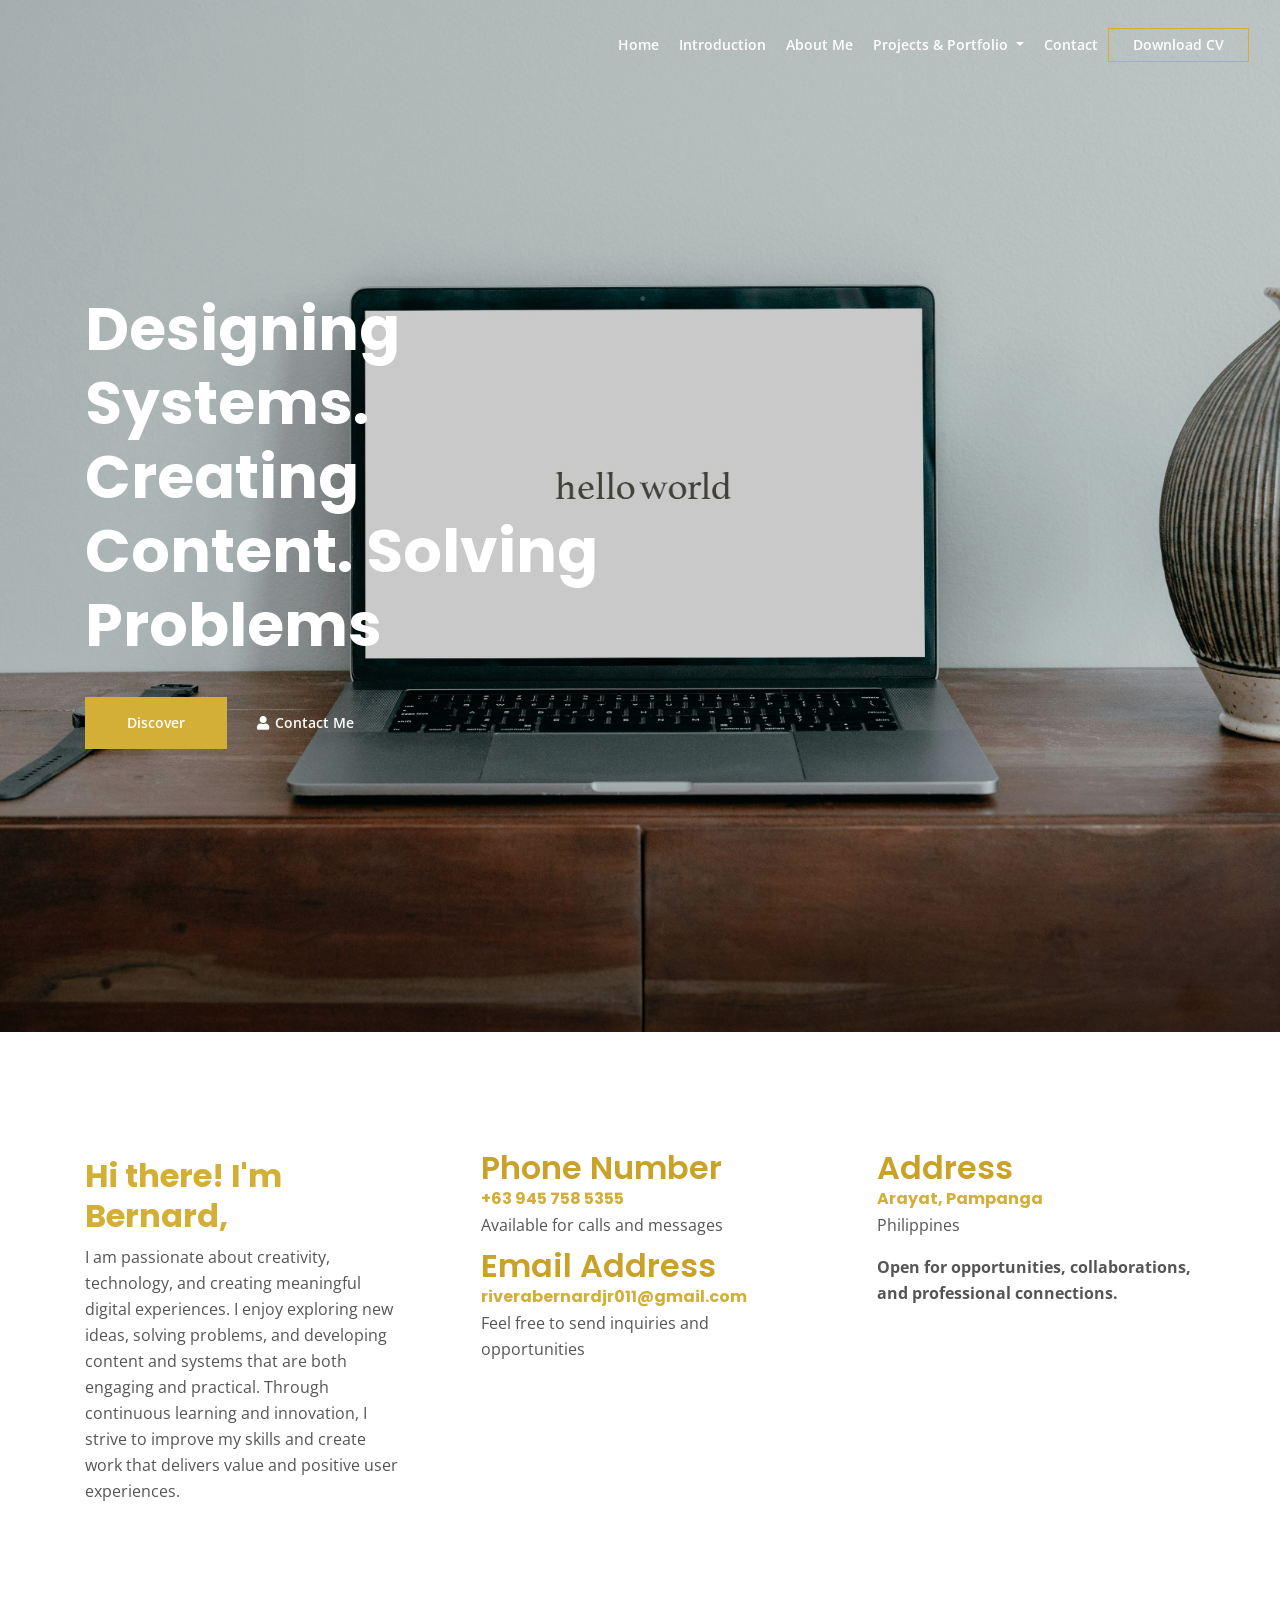
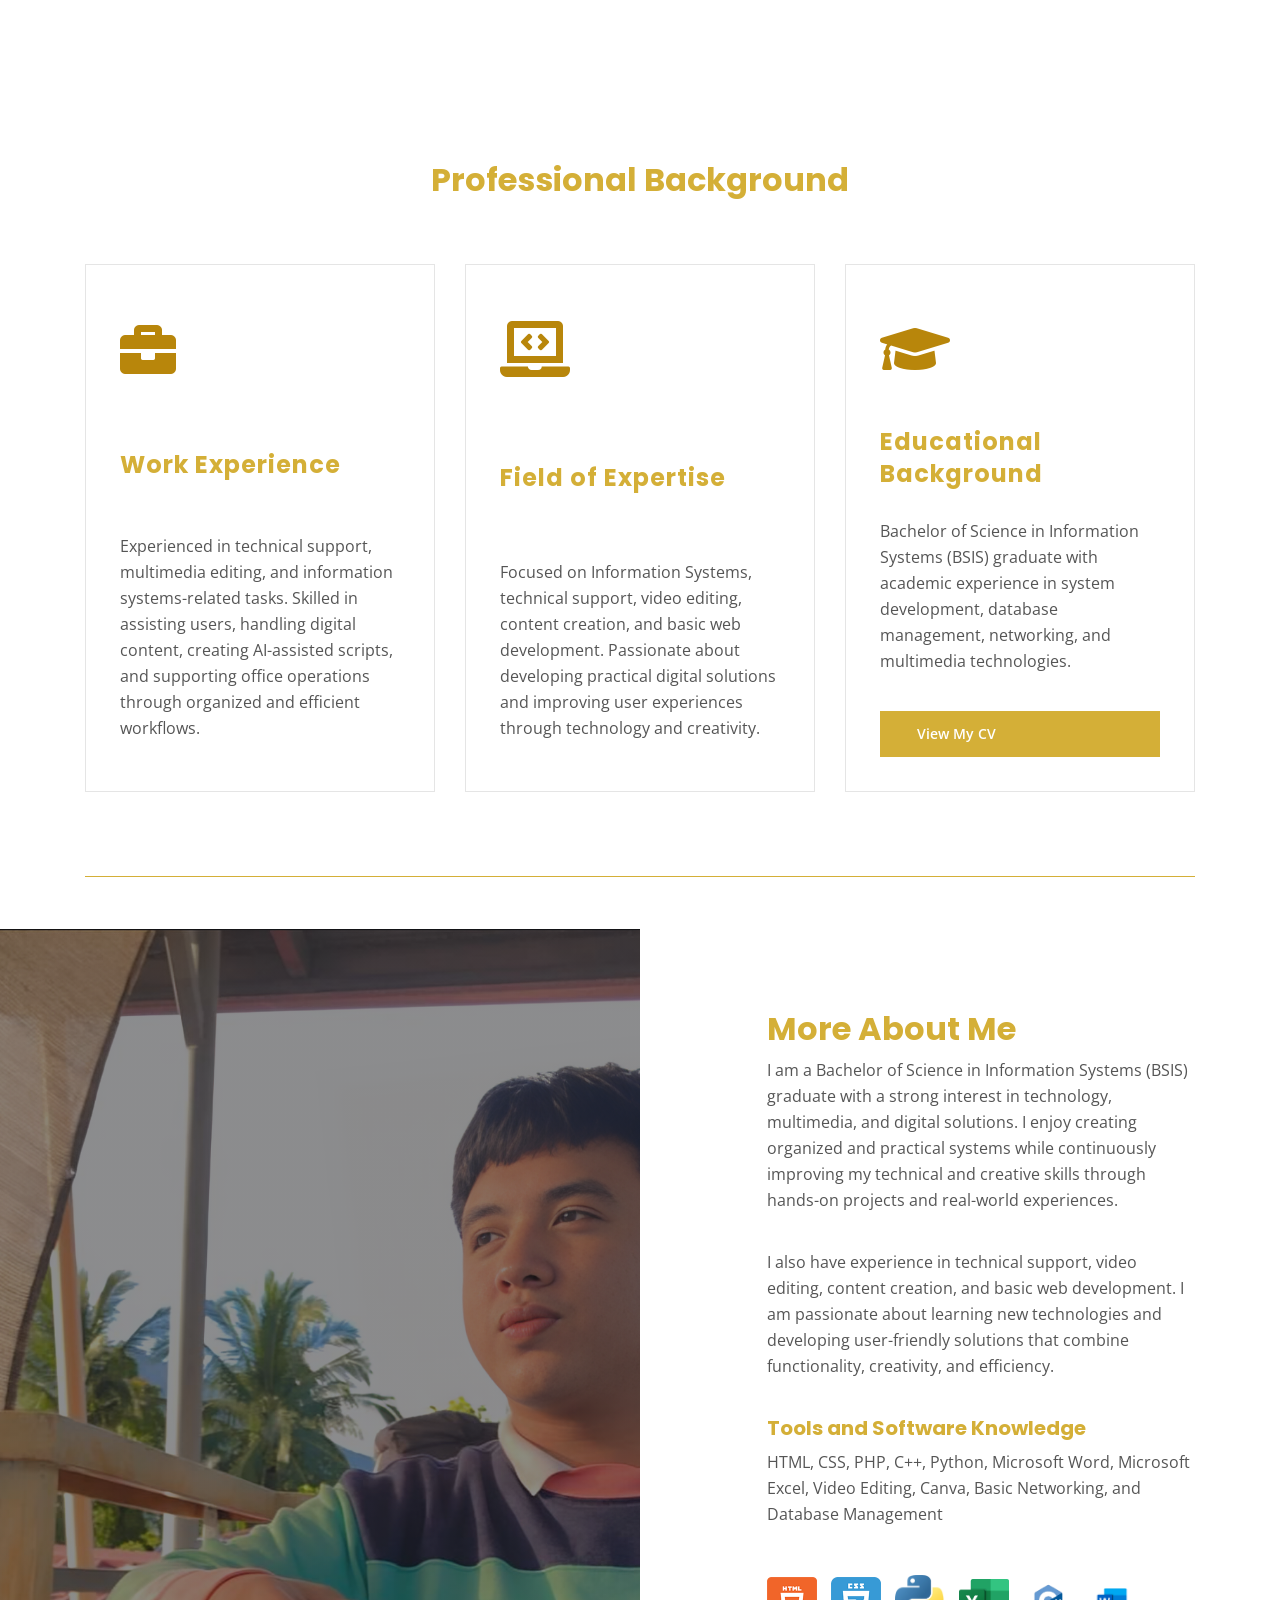
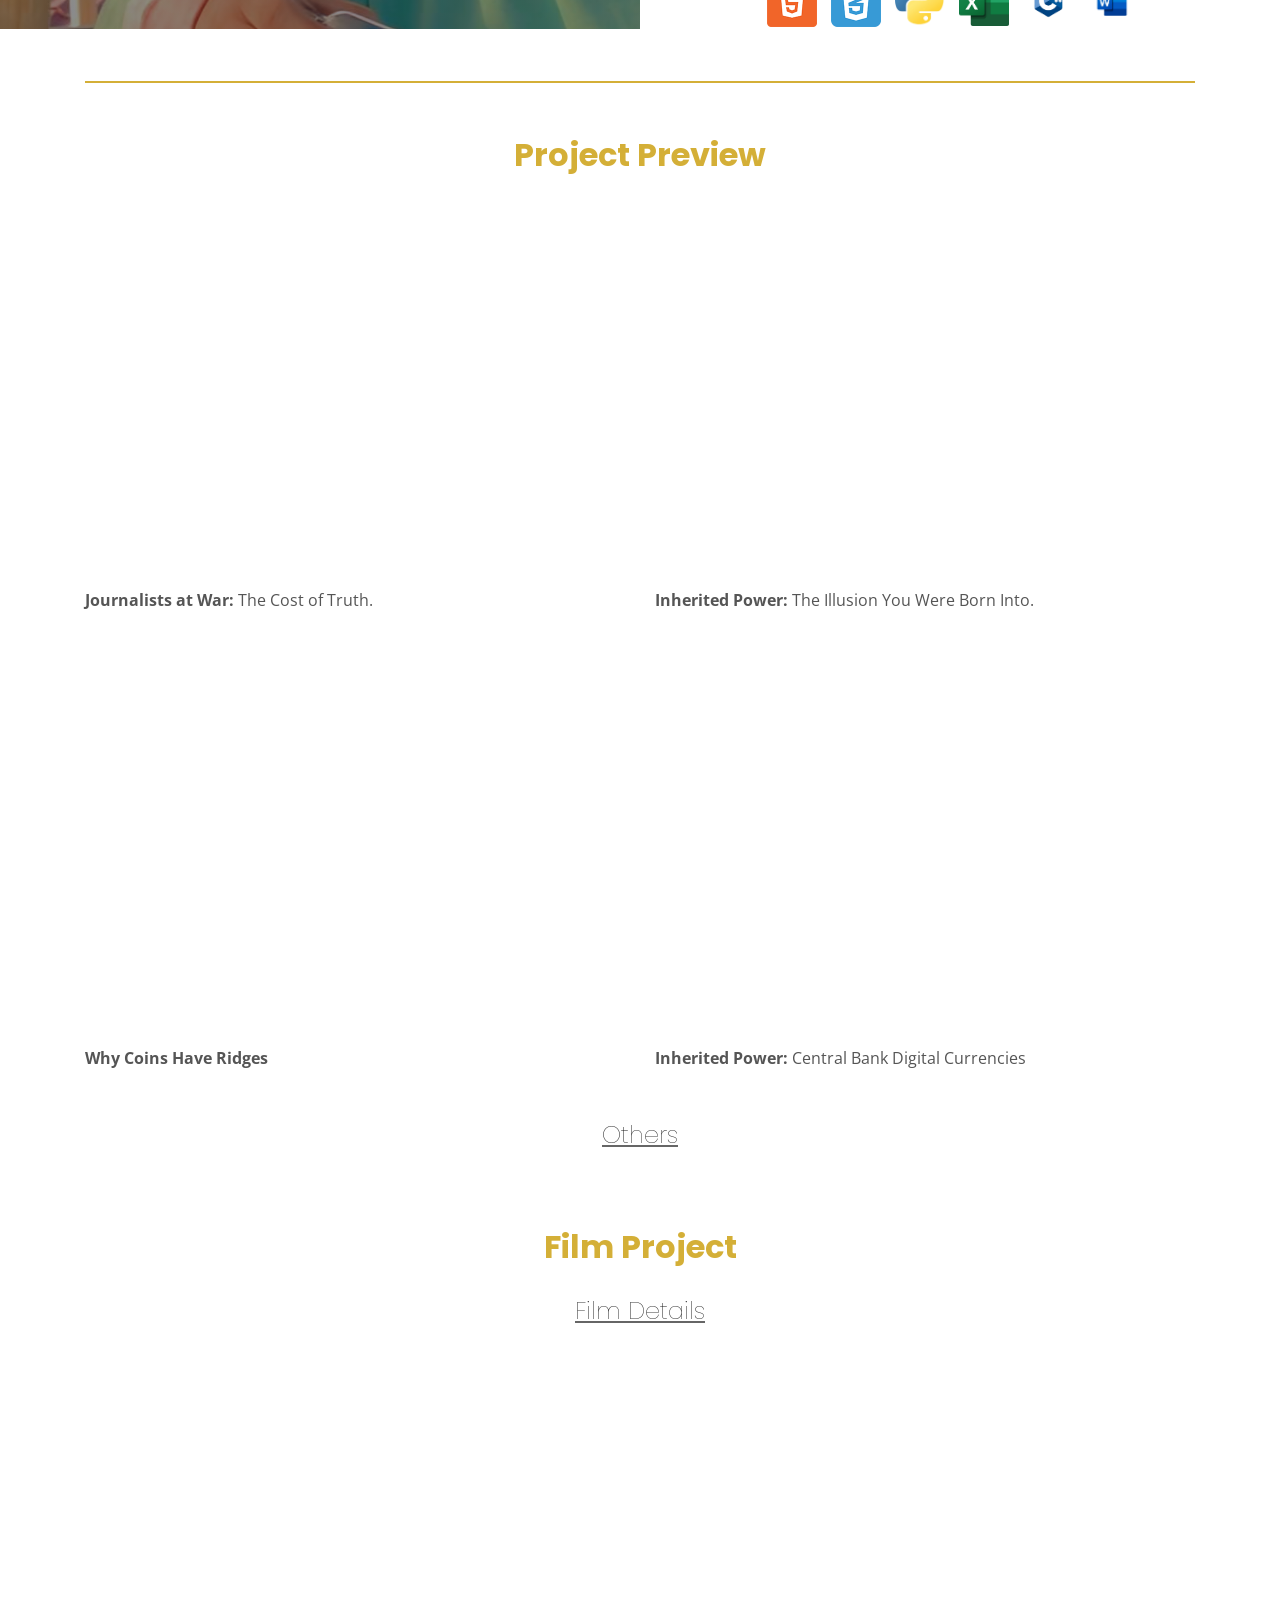
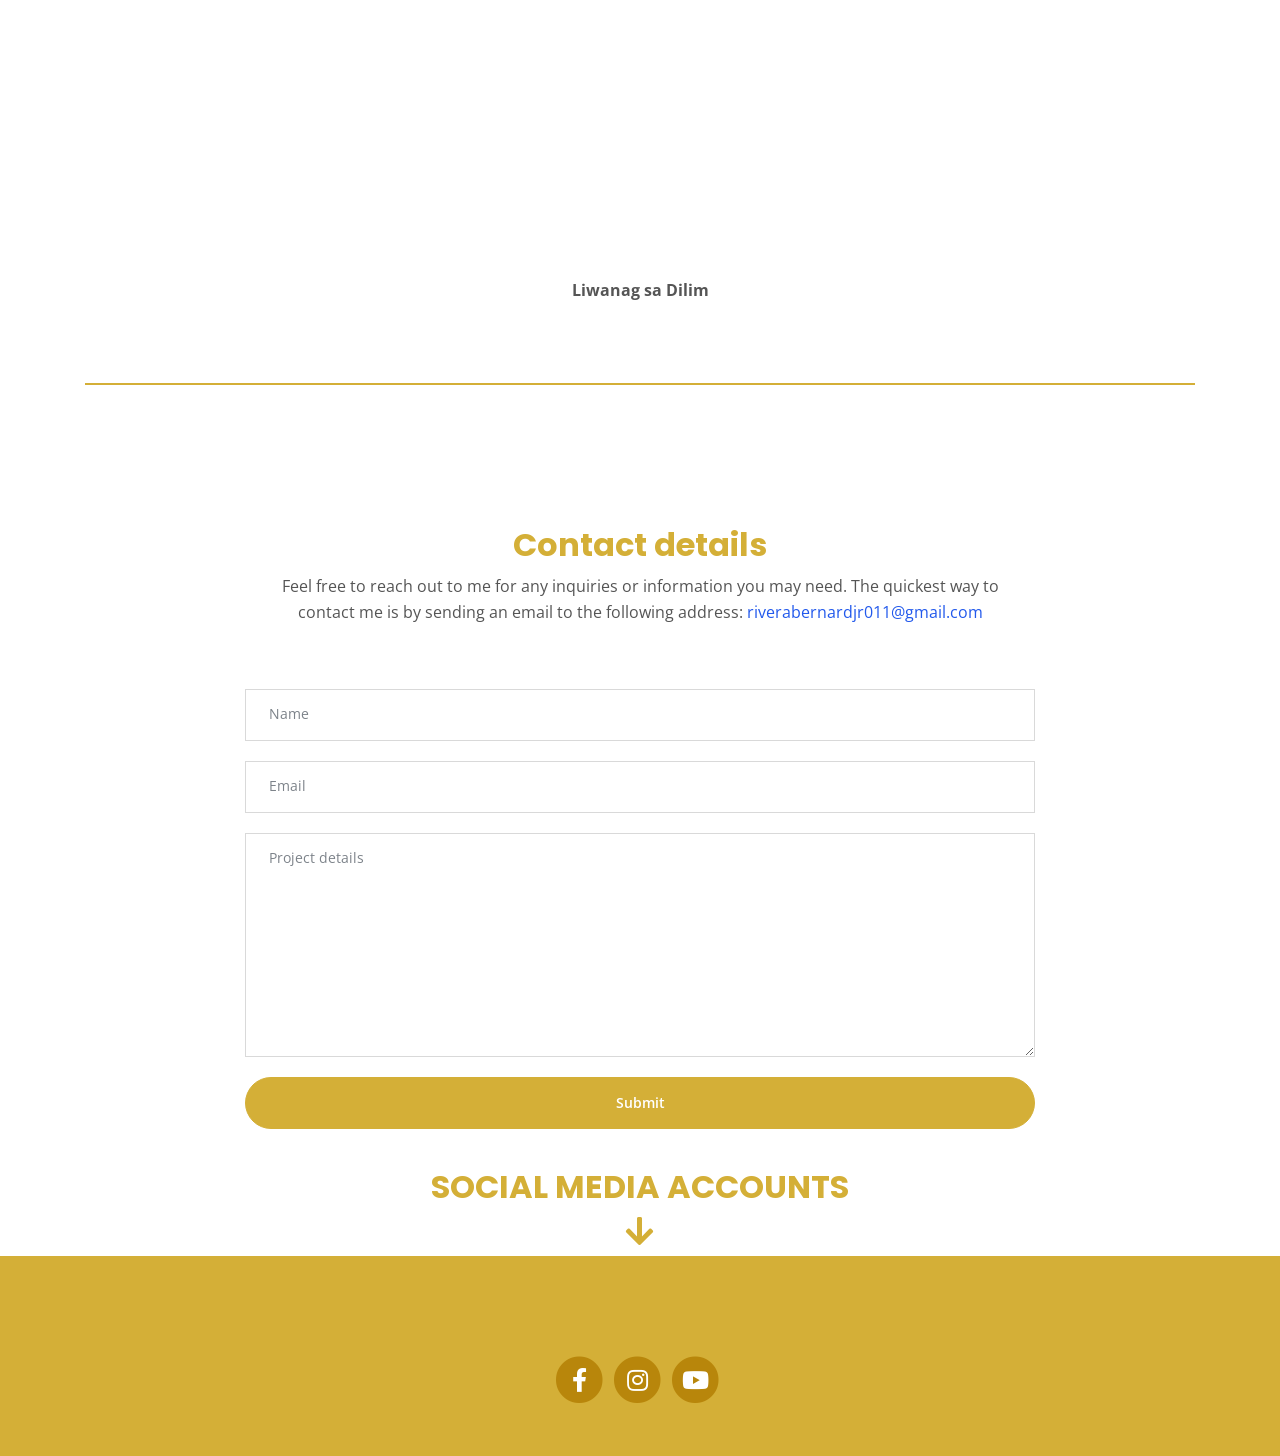
==== index.html @ 497d70ef "Add files via upload" ====
<!DOCTYPE html>
<html lang="en">
<head>
    <meta charset="utf-8">
    <meta name="viewport" content="width=device-width, initial-scale=1, shrink-to-fit=no">
    
    <!-- SEO Meta Tags -->
    <meta name="description" content="Your description">
    <meta name="author" content="Your name">

    <!-- OG Meta Tags to improve the way the post looks when you share the page on Facebook, Twitter, LinkedIn -->
	<meta property="og:site_name" content="" /> <!-- website name -->
	<meta property="og:site" content="" /> <!-- website link -->
	<meta property="og:title" content=""/> <!-- title shown in the actual shared post -->
	<meta property="og:description" content="" /> <!-- description shown in the actual shared post -->
	<meta property="og:image" content="" /> <!-- image link, make sure it's jpg -->
	<meta property="og:url" content="" /> <!-- where do you want your post to link to -->
	<meta name="twitter:card" content="summary_large_image"> <!-- to have large image post format in Twitter -->

    <!-- Webpage Title -->
    <title>Home│Bernard Rivera</title>
    
    <!-- Styles -->
    <link rel="preconnect" href="https://fonts.gstatic.com">
    <link href="https://fonts.googleapis.com/css2?family=Open+Sans:ital,wght@0,400;0,600;0,700;1,400&family=Poppins:wght@600&display=swap" rel="stylesheet">
    <link href="css/bootstrap.css" rel="stylesheet">
    <link href="css/fontawesome-all.css" rel="stylesheet">
	<link href="css/styles.css" rel="stylesheet">
	
	<!-- Favicon  -->
    <link rel="icon" href="images/favicon.png">
</head>
<body data-spy="scroll" data-target=".fixed-top">
    
 <nav class="navbar navbar-expand-lg fixed-top navbar-dark">
    <div class="container">
        
        <!-- Logo -->
        

        <button class="navbar-toggler p-0 border-0" type="button" data-toggle="offcanvas">
            <span class="navbar-toggler-icon"></span>
        </button>

        <div class="navbar-collapse offcanvas-collapse" id="navbarsExampleDefault">

            <ul class="navbar-nav ml-auto">

                <!-- Home -->
                <li class="nav-item">
                    <a class="nav-link page-scroll" href="#header">
                        Home
                    </a>
                </li>

                <!-- Introduction -->
                <li class="nav-item">
                    <a class="nav-link page-scroll" href="#services">
                        Introduction
                    </a>
                </li>

                <!-- About -->
                <li class="nav-item">
                    <a class="nav-link page-scroll" href="#details">
                        About Me
                    </a>
                </li>

                <!-- Dropdown -->
              <!-- Projects & Portfolio -->
<li class="nav-item dropdown">

    <!-- MAIN BUTTON -->
    <a class="nav-link dropdown-toggle page-scroll"
       href="#works"
       id="navbarDropdown"
       role="button"
       data-toggle="dropdown"
       aria-haspopup="true"
       aria-expanded="false">

        Projects & Portfolio

    </a>

    <!-- DROPDOWN -->
    <div class="dropdown-menu">

        <a class="dropdown-item" href="project.html">
            Film Details
        </a>

        <a class="dropdown-item"
           href="https://drive.google.com/drive/folders/1MGBcS_dNvGwGojD-P3hujUmcGsdiq1gN?usp=sharing"
           target="_blank">

            Others (Edited Videos)

        </a>

    </div>

</li>

                <!-- Contact -->
                <li class="nav-item">
                    <a class="nav-link page-scroll" href="#contact">
                        Contact
                    </a>
                </li>

                <!-- CV BUTTON -->
                <li class="nav-item">
                    <a class="btn-outline-sm"
                       href="https://drive.google.com/file/d/1Xc3eVk9_y6leTwmuaS0md-PSYL1R46uZ/view?usp=sharing"
                       target="_blank">

                        Download CV

                    </a>
                </li>

            </ul>

        </div>
    </div>
</nav>


    <!-- Header -->
    <header id="header" class="header">
        <div class="container">
            <div class="row">
                <div class="col-lg-6">
                    <div class="text-container">
                        <h1 class="h1-large">Designing Systems. Creating Content. Solving Problems</h1>
                        <a class="btn-solid-lg page-scroll" href="#about">Discover</a>
                        <a class="btn-outline-lg page-scroll" href="#contact"><i class="fas fa-user"></i>Contact Me</a>
                    </div> <!-- end of text-container -->
                </div> <!-- end of col -->
            </div> <!-- end of row -->
        </div> <!-- end of container -->
    </header> <!-- end of header -->
    <!-- end of header -->

<!-- About-->
<div id="about" class="basic-1 bg-gray">
    <div class="container">
        <div class="row">
            <div class="col-lg-4">
                <div class="text-container first">
                    <h2>Hi there! I'm Bernard,</h2>
                    <p>I am passionate about creativity, technology, and creating meaningful digital experiences. I enjoy exploring new ideas, solving problems, and developing content and systems that are both engaging and practical. Through continuous learning and innovation, I strive to improve my skills and create work that delivers value and positive user experiences.</p>
                </div> <!-- end of text-container -->
            </div> <!-- end of col -->

            <div class="col-lg-4">
                <div class="text-container second">
                    <div class="time">Phone Number</div>
                    <h6>+63 945 758 5355</h6>
                    <p>Available for calls and messages</p>

                    <div class="time">Email Address</div>
                    <h6>riverabernardjr011@gmail.com</h6>
                    <p>Feel free to send inquiries and opportunities</p>
                </div> <!-- end of text-container -->
            </div> <!-- end of col -->

            <div class="col-lg-4">
                <div class="text-container third">
                    <div class="time">Address</div>
                    <h6>Arayat, Pampanga</h6>
                    <p>Philippines</p>

                    <p><strong>Open for opportunities, collaborations, and professional connections.</strong></p>
                </div> <!-- end of text-container -->
            </div> <!-- end of col -->

        </div> <!-- end of row -->
    </div> <!-- end of container -->
</div> <!-- end of basic-1 -->
<!-- end of about -->

<!-- Services -->
<div id="services" class="basic-2">
    <div class="container">
        <div class="row">
            <div class="col-lg-12">
                <h2 class="h2-heading">Professional Background</h2>
            </div> <!-- end of col -->
        </div> <!-- end of row -->
<br>
<br>
        <div class="row">

            <!-- Work Experience -->
            <div class="col-lg-4">
                <div class="text-box">
                    <i class="fas fa-briefcase"></i>
                    <h4>Work Experience</h4>
                    <p>
                        Experienced in technical support, multimedia editing, and information systems-related tasks. 
                        Skilled in assisting users, handling digital content, creating AI-assisted scripts, and supporting office operations through organized and efficient workflows.
                    </p>
                </div> <!-- end of text-box -->
            </div> <!-- end of col -->

            <!-- Field of Expertise -->
            <div class="col-lg-4">
                <div class="text-box">
                    <i class="fas fa-laptop-code"></i>
                    <h4>Field of Expertise</h4>
                    <p>
                        Focused on Information Systems, technical support, video editing, content creation, and basic web development. 
                        Passionate about developing practical digital solutions and improving user experiences through technology and creativity.
                    </p>
                </div> <!-- end of text-box -->
            </div> <!-- end of col -->

            <!-- Educational Background -->
            <div class="col-lg-4">
                <div class="text-box">
                    <i class="fas fa-graduation-cap"></i>
                    <h4>Educational Background</h4>
                    <p>
                        Bachelor of Science in Information Systems (BSIS) graduate with academic experience in system development, database management, networking, and multimedia technologies.
                    </p>

                    <!-- CV Button -->
                    <a class="btn-solid-reg" href="https://drive.google.com/file/d/1Xc3eVk9_y6leTwmuaS0md-PSYL1R46uZ/view?usp=sharing" target="_blank">
                        View My CV
                    </a>
                </div> <!-- end of text-box -->
            </div> <!-- end of col -->

        </div> <!-- end of row -->
    </div> <!-- end of container -->
</div> <!-- end of basic-2 -->
<!-- end of services -->
<!-- Section Divider -->
<div class="container">
    <div class="row">
        <div class="col-lg-12">
            <hr class="section-divider">
        </div> <!-- end of col -->
    </div> <!-- end of row -->
</div> <!-- end of container -->
<!-- end of section divider -->
<br>
<br>

    <!-- Details -->
	<div id="details" class="split">
    <div class="area-1">
    </div><!-- end of area-1 on same line and no space between comments to eliminate margin white space --><div class="area-2 bg-gray">
        <div class="container">    
            <div class="row">
                <div class="col-lg-12">     
                    
                    <!-- Text Container -->
                    <div class="text-container">
                        <h2>More About Me</h2>

                        <p>
                            I am a Bachelor of Science in Information Systems (BSIS) graduate with a strong interest in technology, multimedia, and digital solutions. I enjoy creating organized and practical systems while continuously improving my technical and creative skills through hands-on projects and real-world experiences.
                        </p>

                        <p>
                            I also have experience in technical support, video editing, content creation, and basic web development. I am passionate about learning new technologies and developing user-friendly solutions that combine functionality, creativity, and efficiency.
                        </p>

                        <h5>Tools and Software Knowledge</h5>

                        <p>
                            HTML, CSS, PHP, C++, Python, Microsoft Word, Microsoft Excel, Video Editing, Canva, Basic Networking, and Database Management
                        </p>
                        
                        <div class="icons-container">
                            <img src="images/details-icon-html.png" alt="HTML">
                            <img src="images/details-icon-css.png" alt="CSS">
                            <img src="images/details-icon-bootstrap.png" alt="Bootstrap">
                            <img src="images/details-icon-javascript.png" alt="JavaScript">
                            <img src="images/details-icon-photoshop.png" alt="Photoshop">
                            <img src="images/details-icon-illustrator.png" alt="Illustrator">
                        </div> <!-- end of icons-container -->

                    </div> <!-- end of text-container -->
                    <!-- end of text container -->

                </div> <!-- end of col -->
            </div> <!-- end of row -->
        </div> <!-- end of container -->
    </div> <!-- end of area-2 -->
</div> <!-- end of split -->
<!-- end of details -->
<br>
<br>
<!-- Section Divider -->
<div class="container">
    <div class="row">
        <div class="col-lg-12">
            <hr class="section-divider">
        </div> <!-- end of col -->
    </div> <!-- end of row -->
</div> <!-- end of container -->
<!-- end of section divider -->
    <!-- Projects -->

<!-- Section Divider -->
<div id="workshover"class="container">
    <div class="row">
        <div class="col-lg-12">
            <hr class="section-divider">
        </div> <!-- end of col -->
    </div> <!-- end of row -->
</div> <!-- end of container -->
<!-- end of section divider -->
<!-- Works -->
<br>
<br>
<div id="works" class="basic-4">
    <h2 class="h2-pad">Project Preview</h2>
  
    <div class="container">
    <div class="row">

        <div class="col-md-6">
            <div class="text-container">
                <div class="image-container iframe-container">
                    <iframe 
                        src="https://drive.google.com/file/d/1lDkwJkmP7SpCind1Fjpgjsb7YDdvkT0S/preview"
                        title="Journalists at War"
                        frameborder="0"
                        allowfullscreen>
                    </iframe>
                </div>

                <p><strong>Journalists at War:</strong> The Cost of Truth.</p>
            </div>
        </div>

        <div class="col-md-6">
            <div class="text-container">
                <div class="image-container iframe-container">
                    <iframe 
                        src="https://drive.google.com/file/d/1iLXtEnbh2bsMGl7yj8KboRQFY6BdN3JV/preview"
                        title="Inherited Power"
                        frameborder="0"
                        allowfullscreen>
                    </iframe>
                </div>

                <p><strong>Inherited Power:</strong> The Illusion You Were Born Into.</p>
            </div>
        </div>

    </div>
</div>
<div class="container">
    <div class="row">

        <div class="col-md-6">
            <div class="text-container">
                <div class="image-container iframe-container">
                    <iframe 
                        src="https://drive.google.com/file/d/1R8k1xlCNqFKQtLw8j8jRFRNxM-eUD4UY/preview"
                        title="Why Coins Have Ridges"
                        frameborder="0"
                        allowfullscreen>
                    </iframe>
                </div>

                <p><strong>Why Coins Have Ridges</strong></p>
            </div>
        </div>

        <div class="col-md-6">
            <div class="text-container">
                <div class="image-container iframe-container">
                    <iframe 
                        src="https://drive.google.com/file/d/16EyZErFxcybqkNuda9RUjEQE4hsh0ME2/preview"
                        title="Central Bank Digital Currencies"
                        frameborder="0"
                        allowfullscreen>
                    </iframe>
                </div>

                <p><strong>Inherited Power:</strong> Central Bank Digital Currencies</p>
            </div>
        </div>

    </div>
</div>
 <a href="https://drive.google.com/drive/folders/1MGBcS_dNvGwGojD-P3hujUmcGsdiq1gN?usp=sharing" target="_blank">
    <h2 class="det-pad">Others</h2>
</a>
<div id="works" class="basic-4">

    <h2 class="h2-pad">Film Project</h2>

    <a href="project.html">
        <h2 class="det-pad">Film Details</h2>
    </a>

    <div class="container">

        <!-- CENTER THE CONTENT -->
        <div class="row justify-content-center">

            <div class="col-md-8">
                <div class="text-container text-center">

                    <div class="image-container iframe-container">
                         <iframe src="https://www.youtube.com/embed/wvFKpnSMHEo" title="Liwanag sa dilim." frameborder="0" allow="accelerometer; autoplay; clipboard-write; encrypted-media; gyroscope; picture-in-picture; web-share" referrerpolicy="strict-origin-when-cross-origin" allowfullscreen></iframe>
                    </div>

                    <p>
                        <strong>Liwanag sa Dilim</strong>
                    </p>

                </div>
            </div>

        </div>

    </div>

</div>
<!-- end of works -->
<!-- Section Divider -->
<div class="container">
    <div class="row">
        <div class="col-lg-12">
            <hr class="section-divider">
        </div> <!-- end of col -->
    </div> <!-- end of row -->
</div> <!-- end of container -->
<!-- end of section divider -->


   
                        <!-- Section Divider -->
    <div class="container">
        <div class="row">
            <div class="col-lg-12">
                <hr class="section-divider">
            </div> <!-- end of col -->
        </div> <!-- end of row -->
    </div> <!-- end of container -->
    <!-- end of section divider -->

                </div> <!-- end of col -->
            </div> <!-- end of row -->
        </div> <!-- end of container -->
    </div> <!-- end of accordion-1 -->
    <!-- end of questions -->


     <!-- Contact -->
      <!-- Contact -->
      <div id="contact" class="form-1 bg-gray">
        <div class="container">
            <div class="row">
                <div class="col-lg-12">
                    <h2>Contact details</h2>
                    <p class="p-heading">Feel free to reach out to me for any inquiries or information you may need. The quickest way to contact me is by sending an email to the following address: <a class="blue no-line" href="https://mail.google.com/mail/u/0/#inbox">riverabernardjr011@gmail.com</a></p>
                </div> <!-- end of col -->
            </div> <!-- end of row -->
            
                    <!-- Contact Form -->
                    <form id="contactForm">
                        <div class="form-group">
                            <input type="text" class="form-control-input" id="cname" required>
                            <label class="label-control" for="cname">Name</label>
                        </div>
                        <div class="form-group">
                            <input type="email" class="form-control-input" id="cemail" required>
                            <label class="label-control" for="cemail">Email</label>
                        </div>
                        <div class="form-group">
                            <textarea class="form-control-textarea" id="cmessage" required></textarea>
                            <label class="label-control" for="cmessage">Project details</label>
                        </div>
                        <div class="form-group">
                            <button type="submit" class="form-control-submit-button">Submit</button>
                        </div>
                    </form>
                    <!-- end of contact form -->

                </div> <!-- end of col -->
            </div> <!-- end of row -->
        </div> <!-- end of container -->
    </div> <!-- end of form-1 -->  
    <!-- end of contact -->
 <!-- Contact -->
 <div id="contact" class="form-2 bg-gray">
    <div class="container">
        <div class="row">
            <div class="col-lg-12">
                <h2>SOCIAL MEDIA ACCOUNTS</h2>
                <h2 class="fas fa-arrow-down"></h2>
            </div> <!-- end of col -->
        </div> <!-- end of row -->
    </div> <!-- end of col -->
</div> <!-- end of row -->


       


    <!-- Footer -->
<div class="footer bg-gray">
    <div class="container">
        <div class="row">
            <div class="col-lg-12">
                <div class="social-container">
                    <span class="fa-stack">
                        <a href="https://www.facebook.com/nyoknyokgwapo"target="_blank">
                            <i class="fas fa-circle fa-stack-2x"></i>
                            <i class="fab fa-facebook-f fa-stack-1x"></i>
                        </a>
                    </span>
                    <span class="fa-stack">
                        <a href="https://www.instagram.com/strygwyrxx"target="_blank">
                            <i class="fas fa-circle fa-stack-2x"></i>
                            <i class="fab fa-instagram fa-stack-1x"></i>
                        </a>
                    </span>
                    <span class="fa-stack">
                        <a href="https://www.youtube.com/@bentenzzz"target="_blank">
                            <i class="fas fa-circle fa-stack-2x"></i>
                            <i class="fab fa-youtube fa-stack-1x"></i>
                        </a>
                    </span>
                </div> <!-- end of social-container -->
            </div> <!-- end of col -->
        </div> <!-- end of row -->
    </div> <!-- end of container -->
</div> <!-- end of footer -->
<!-- end of footer -->



    

    	
    <!-- Scripts -->
    <script src="js/jquery.min.js"></script> <!-- jQuery for Bootstrap's JavaScript plugins -->
    <script src="js/bootstrap.min.js"></script> <!-- Bootstrap framework -->
    <script src="js/jquery.easing.min.js"></script> <!-- jQuery Easing for smooth scrolling between anchors -->
    <script src="js/scripts.js"></script> <!-- Custom scripts -->
</body>
</html>
---- css/styles.css ----
/**************************/
/*     General Styles     */
/**************************/
/* CSS */
/* Define the animation */
@keyframes fadeIn {
    from { opacity: 0; }
    to { opacity: 1; }
}

/* Apply the animation to the body element */
body {
    animation: fadeIn 0.5s ease-in-out;
}

/* Other CSS styles */
/* Add your other CSS styles here */

body,
html {
    width: 100%;
	height: 100%;
	background-color: #ffffff;
}

body, p {
	color: #555555; 
	font: 400 1rem/1.625rem "Open Sans", sans-serif;
}

h1 {
	color: #d4af37 ;
	font-weight: 700;
	font-size: 2.5rem;
	line-height: 3.25rem;
	font-family: "Poppins"
}

h2 {
	color: #d4af37 ;
	font-weight: 700;
	font-size: 2rem;
	line-height: 2.5rem;
	font-family: "Poppins"
}
.det-pad {
	color: #111111;
	font-weight: 100;
	font-size: 1.5rem;
	line-height: 0rem;
	font-family: "Poppins"
}

h3 {
	color: #d4af37 ;
	font-weight: 700;
	font-size: 1.75rem;
	line-height: 2.25rem;
	font-family: "Poppins"
}

h4 {
	color: #d4af37 ;
	font-weight: 700;
	font-size: 1.5rem;
	line-height: 2rem;
	font-family: "Poppins"
}

h5 {
	color: #d4af37 ;
	font-weight: 700;
	font-size: 1.25rem;
	line-height: 1.625rem;
	font-family: "Poppins"
}

h6 {
	color: #d4af37 ;
	font-weight: 700;
	font-size: 1rem;
	line-height: 1.375rem;
	font-family: "Poppins"
}

.p-large {
	font-size: 1.125rem;
	line-height: 1.75rem;
}

.p-small {
	font-size: 0.875rem;
	line-height: 1.5rem;
}

.testimonial-text {
	font-style: italic;
}

.testimonial-author {
	font-weight: 700;
	font-size: 1rem;
	line-height: 1.5rem;
}

.li-space-lg li {
	margin-bottom: 0.5rem;
}

a {
	color: #666666;
	text-decoration: underline;
}

a:hover {
	color: #666666;
	text-decoration: underline;
}

.no-line {
	text-decoration: none;
}

.no-line:hover {
	text-decoration: none;
}

.blue {
	color: #2259ec;
}

.bg-gray {
	background-color: #ffffff;
}

.section-divider {
	display: block;
	height: 1px;
	margin: 0;
	border: none;
	background-color: #d4af37 ;
}

.btn-solid-reg {
	display: inline-block;
	padding: 1.375rem 2.25rem 1.375rem 2.25rem;
	border: 1px solid #d4af37 ;
	background-color: #d4af37 ;
	color: #ffffff;
	font-weight: 600;
	font-size: 0.875rem;
	line-height: 0;
	text-decoration: none;
	transition: all 0.2s;
}

.btn-solid-reg:hover {
	background-color: transparent;
	color: #b8860b; /* needs to stay here because of the color property of a tag */
	text-decoration: none;
}

.btn-solid-lg {
	display: inline-block;
	padding: 1.625rem 2.625rem 1.625rem 2.625rem;
	border: 1px solid #b8860b;
	background-color: #b8860b;
	color: #ffffff;
	font-weight: 600;
	font-size: 0.875rem;
	line-height: 0;
	text-decoration: none;
	transition: all 0.2s;
}

.btn-solid-lg:hover {
	background-color: transparent;
	color: #b8860b; /* needs to stay here because of the color property of a tag */
	text-decoration: none;
}

.btn-outline-reg {
	display: inline-block;
	padding: 1.375rem 2.25rem 1.375rem 2.25rem;
	border: 1px solid #d4af37 ;
	background-color: transparent;
	color: #d4af37 ;
	font-weight: 600;
	font-size: 0.875rem;
	line-height: 0;
	text-decoration: none;
	transition: all 0.2s;
}

.btn-outline-reg:hover {
	background-color: #d4af37 ;
	color: #ffffff;
	text-decoration: none;
}

.btn-outline-lg {
	display: inline-block;
	padding: 1.625rem 2.625rem 1.625rem 2.625rem;
	border: 1px solid #d4af37 ;
	background-color: transparent;
	color: #d4af37 ;
	font-weight: 600;
	font-size: 0.875rem;
	line-height: 0;
	text-decoration: none;
	transition: all 0.2s;
}

.btn-outline-lg:hover {
	background-color: #d4af37 ;
	color: #ffffff;
	text-decoration: none;
}

.btn-outline-sm {
	display: inline-block;
	padding: 1rem 1.5rem 1rem 1.5rem;
	border: 1px solid #d4af37 ;
	background-color: transparent;
	color: #ffffff ;
	font-weight: 600;
	font-size: 0.875rem;
	line-height: 0;
	text-decoration: none;
	transition: all 0.2s;
}

.btn-outline-sm:hover {
	background-color: #111111 ;
	color: #ffffff;
	text-decoration: none;
}

.form-group {
	position: relative;
	margin-bottom: 1.25rem;
}

.label-control {
	position: absolute;
	top: 0.875rem;
	left: 1.5rem;
	color: #7d838a;
	opacity: 1;
	font-size: 0.875rem;
	line-height: 1.375rem;
	cursor: text;
	transition: all 0.2s ease;
}

.form-control-input:focus + .label-control,
.form-control-input.notEmpty + .label-control,
.form-control-textarea:focus + .label-control,
.form-control-textarea.notEmpty + .label-control {
	top: 0.125rem;
	color: #666666;
	opacity: 1;
	font-size: 0.75rem;
	font-weight: 700;
}

.form-control-input,
.form-control-select {
	display: block; /* needed for proper display of the label in Firefox, IE, Edge */
	width: 100%;
	padding-top: 1.125rem;
	padding-bottom: 0.125rem;
	padding-left: 1.5rem;
	border: 1px solid #d9d9d9;
	background-color: #ffffff;
	color: #666666;
	font-size: 0.875rem;
	line-height: 1.875rem;
	transition: all 0.2s;
	-webkit-appearance: none; /* removes inner shadow on form inputs on ios safari */
}

.form-control-select {
	padding-top: 0.5rem;
	padding-bottom: 0.5rem;
	height: 3.25rem;
	color: #7d838a;
}

select {
    /* you should keep these first rules in place to maintain cross-browser behavior */
    -webkit-appearance: none;
	-moz-appearance: none;
	-ms-appearance: none;
    -o-appearance: none;
    appearance: none;
    background-image: url('../images/down-arrow.png');
    background-position: 96% 50%;
    background-repeat: no-repeat;
    outline: none;
}

.form-control-textarea {
	display: block; /* used to eliminate a bottom gap difference between Chrome and IE/FF */
	width: 100%;
	height: 14rem; /* used instead of html rows to normalize height between Chrome and IE/FF */
	padding-top: 1.5rem;
	padding-left: 1.3125rem;
	border: 1px solid #d9d9d9;
	background-color: #ffffff;
	color: #666666;
	font-size: 0.875rem;
	line-height: 1.5rem;
	transition: all 0.2s;
}

.form-control-input:focus,
.form-control-select:focus,
.form-control-textarea:focus {
	border: 1px solid #d4af37;
	outline: none; /* Removes blue border on focus */
}

.form-control-input:hover,
.form-control-select:hover,
.form-control-textarea:hover {
	border: 1px solid #d4af37;
}

.checkbox {
	font-size: 0.75rem;
	line-height: 1.25rem;
}

input[type='checkbox'] {
	vertical-align: -10%;
	margin-right: 0.5rem;
}

.form-control-submit-button {
	display: inline-block;
	width: 100%;
	height: 3.25rem;
	border: 1px solid #d4af37 ;
	border-radius: 32px;
	background-color: #d4af37 ;
	color: #ffffff;
	font-weight: 600;
	font-size: 0.875rem;
	line-height: 0;
	cursor: pointer;
	transition: all 0.2s;
}

.form-control-submit-button:hover {
	border: 1px solid #d4af37 ;
	background-color: transparent;
	color: #d4af37 ;
}


/**********************/
/*     Navigation     */
/**********************/
.navbar {
	background-color: #d4af37 ;
	font-weight: 600;
	font-size: 0.875rem;
	line-height: 0.875rem;
	box-shadow: 0 1px 6px 0 rgba(0, 0, 0, 0.025);
}

.navbar .navbar-brand {
	padding-top: 0.125rem;
	padding-bottom: 0.125rem;
}

.navbar .logo-image img {
    width: 118px;
	height: 36px;
}

.navbar .logo-text {
	color: #ffffff;
	font-weight: 700;
	font-size: 1.875rem;
	line-height: 1rem;
	text-decoration: none;
}

.offcanvas-collapse {
	position: fixed;
	top: 3.25rem; /* adjusts the height between the top of the page and the offcanvas menu */
	bottom: 0;
	left: 100%;
	width: 100%;
	padding-right: 1rem;
	padding-left: 1rem;
	overflow-y: auto;
	visibility: hidden;
	background-color: #d4af37 ;
	transition: visibility .3s ease-in-out, -webkit-transform .3s ease-in-out;
	transition: transform .3s ease-in-out, visibility .3s ease-in-out;
	transition: transform .3s ease-in-out, visibility .3s ease-in-out, -webkit-transform .3s ease-in-out;
}

.offcanvas-collapse.open {
	visibility: visible;
	-webkit-transform: translateX(-100%);
	transform: translateX(-100%);
}

.navbar .navbar-nav {
	margin-top: 0.75rem;
	margin-bottom: 0.5rem;
}

.navbar .nav-item .nav-link {
	padding-top: 0.625rem;
	padding-bottom: 0.625rem;
	color: #ffffff;
	text-decoration: none;
	transition: all 0.2s ease;
}

.navbar .nav-item.dropdown.show .nav-link,
.navbar .nav-item .nav-link:hover,
.navbar .nav-item .nav-link.active {
	color: #ffffff !important;
}

/* Dropdown Menu */
.navbar .dropdown .dropdown-menu {
	animation: fadeDropdown 0.2s; /* required for the fade animation */
}

@keyframes fadeDropdown {
    0% {
        opacity: 0;
    }

    100% {
        opacity: 1;
	}
}

.navbar .dropdown-menu {
	margin-top: 0.5rem;
	margin-bottom: 0.5rem;
	border: none;
	background-color: #000000 ;
}

.navbar .dropdown-item {
	padding-top: 0.5rem;
	padding-bottom: 0.5rem;
	color: #ffffff;
	font-weight: 600;
	font-size: 0.875rem;
	line-height: 0.875rem;
	text-decoration: none;
}

.navbar .dropdown-item:hover {
	background-color: #111111 ;
	color: #ffffff;
}

.navbar .dropdown-divider {
	width: 100%;
	height: 1px;
	margin: 0.5rem auto 0.5rem auto;
	border: none;
	background-color: #b8860b;
}
/* end of dropdown menu */

.navbar .fa-stack {
	width: 2em;
	margin-right: 0.25rem;
	font-size: 0.75rem;
}

.navbar .fa-stack-2x {
	color: #d4af37 ;
	transition: all 0.2s ease;
}

.navbar .fa-stack-1x {
	color: #ffffff;
	transition: all 0.2s ease;
}

.navbar .fa-stack:hover .fa-stack-2x {
	color: #ffffff;
}

.navbar .fa-stack:hover .fa-stack-1x {
	color: #d4af37 ;
}

.navbar .navbar-toggler {
	padding: 0;
	border: none;
	font-size: 1.25rem;
}


/******************/
/*     Header     */
/******************/
.header {
	padding-top: 7rem;
	padding-bottom: 5.5rem;
	background: linear-gradient(rgba(0, 0, 0, 0.1), rgba(0, 0, 0, 0.1)), url('../images/header-background.jpg') center center no-repeat;
	background-size: cover;
	text-align: center;
}

.header .h1-large {
	margin-bottom: 1.75rem;
	color: #ffffff;
}

.header .btn-solid-lg {
    color: #ffffff; /* Change text color */
    background-color: #d4af37 ; /* Change background color */
	border: #ffffff;
}

.header .btn-solid-lg:hover {
	border: 1px solid #d4af37 ;
	color: #ffffff;
}

.header .btn-outline-lg {
	padding: 1.625rem 1.625rem 1.625rem 1.625rem;
	border: none;
	color: #ffffff;
}

.header .btn-outline-lg:hover {
	background: transparent;
	color: #d4af37;
	text-decoration: none;
}

.header .btn-outline-lg .fas {
	margin-right: 0.375rem;
}


/*****************/
/*     About     */
/*****************/
.basic-1 {
	padding-top: 7.75rem;
	padding-bottom: 5.25rem;
}

.basic-1 .text-container {
	margin-bottom: 3rem;
}

.basic-1 .time {
	margin-bottom: 0.5rem;
	color: #c9a227;
	font-weight: 600;
	font-size: 2em;
	line-height: 1.5rem;
	font-family: "Poppins";
}

.basic-1 h6 {
	margin-bottom: 0.125rem;
}


/********************/
/*     Services     */
/********************/
.basic-2 {
	padding-top: 7.75rem;
	padding-bottom: 5.25rem;
}

.basic-2 .h2-heading {
	margin-bottom: 0.75rem;
	text-align: center;
}

.basic-2 .p-heading {
	margin-bottom: 4rem;
	text-align: center;
}

.split .row {
	display: flex;
	align-items: center;
}

.basic-2 .text-box {
	margin-bottom: 3rem;
	padding: 3.5rem 2rem 2.125rem 2rem;
	border: 1px solid #e5e5e5;
	background-color: #ffffff;

	height: 100%;
	min-height: 480px;

	display: flex;
	flex-direction: column;
	justify-content: space-between;
}

.basic-2 .fas,
.basic-2 .far {
	margin-bottom: 1.75rem;
	color: #b8860b;
	font-size: 3.5rem;
}

.basic-2 h4 {
	letter-spacing: 1px;
}


/*******************/
/*     Details     */
/*******************/
.split .area-1 {
	height: 430px;
	background: linear-gradient(to bottom right, rgba(25, 26, 29, 0.5), rgba(25, 26, 29, 0.5)), url('../images/details-background.jpg') center center no-repeat;
	background-size: cover;
}

.split .area-2 {
	padding: 5rem 0;
	display: flex;
	align-items: center;
}
.split .text-container {
	padding-left: 2rem;
}
.split p {
	margin-bottom: 2.25rem;
}

.split .icons-container {
	margin-top: 3rem;
}

.split .icons-container img {
	width: 50px;
	margin-right: 0.625rem;
	margin-bottom: 0.75rem;
}


/********************/
/*     Projects     */
/********************/
.basic-3 {
    padding-top: 7.75rem;
    padding-bottom: 1rem;
}

.basic-3 .h2-heading {
    margin-bottom: 0.75rem;
    text-align: center;
}

.basic-3 .p-heading {
    margin-bottom: 4rem;
    text-align: center;
}

.basic-3 .text-container {
    margin-bottom: 4rem;
    text-align: center; /* Center the text container */
}

.basic-3 .image-container {
    margin-bottom: 1rem;
    overflow: hidden;
    display: flex;
    justify-content: center; /* Center the image container */
}

.basic-3 .image-container img {
    max-width: 100%;
    height: auto; /* Ensure images scale proportionally */
    transition: all 0.2s;
}

/* Hover Animation */
.basic-3 .image-container:hover img {
    transform: scale(1.1);
}


/* Works */
.basic-4 .h2-pad {
    margin-bottom: 2.75rem;
    text-align: center;
}
.basic-4 .det-pad {
    margin-bottom: 5.75rem;
    text-align: center;
}

.basic-4 {
    padding-bottom: 1rem;
}

.basic-4 .text-container {
    margin-bottom: 4rem;
}

.basic-4 .image-container {
    margin-bottom: 4rem;
    overflow: hidden;
    margin-right: auto;
    margin-left: auto;
}

/* Responsive iframe container */
.iframe-container {
    position: relative;
    width: 100%;
    padding-bottom: 56.25%; /* 16:9 aspect ratio */
    height: 0;
}

.iframe-container iframe {
    position: absolute;
    top: 0;
    left: 0;
    width: 100%;
    height: 100%;
    border: 0;
}


/* Optional: styling for images if you use them */
.basic-4 .image-container img {
    width: 100%; /* Image will fill the container width */
    height: auto; /* Maintain aspect ratio */
    transition: all 0.2s;
}

.basic-4 .image-container:hover img {
    -moz-transform: scale(1.15);
    -webkit-transform: scale(1.15);
    transform: scale(1.15);
}


/* end of hover animation */


/************************/
/*     Testimonials     */
/************************/
.cards-1 {
	padding-top: 3rem;
	padding-bottom: 3.875rem;
}

.cards-1 .h2-heading {
	color: #d4af37 ;
	margin-bottom: 3rem;
	text-align: center;
}

.cards-1 .card {
	background-color: #ffffff;;
	margin-bottom: 4rem;
	border: none;
}

.cards-1 .card-body {
	padding: 0;
	text-align: center;
}

.cards-1 .testimonial-text {
	margin-bottom: 1.625rem;
}

.cards-1 img {
	display: inline-block;
	width: 300px;
	margin-bottom: 0.875rem;
	border-radius: 50%;
}

.cards-1 .text {
	margin-top: 0.375rem;
}

.cards-1 .testimonial-author {
	color: #d4af37 ;
}

.cards-1 .testimonial-author,
.cards-1 .occupation {
	font-size: 0.875rem;
	line-height: 1.375rem;
}


/*********************/
/*     Questions     */
/*********************/
.accordion-1 {
	padding-top: 7.75rem;
	padding-bottom: 6.75rem;
}

.accordion-1 .h2-heading {
	margin-bottom: 2.5rem;
	text-align: center;
}

.accordion-1 .card {
	background-color: #ffffff;
	margin-bottom: 1.75rem;
	border: none;
}

.accordion-1 .card-header {
	background-color: #ffffff;
	padding: 0;
	border: none;
	background-color: transparent;
}

.accordion-1 .card button {
	background-color: #ffffff;
	padding: 0;
	color: #d4af37 ;
	font-weight: 600;
	font-size: 1.125rem;
	line-height: 1.75rem;
	font-family: 'Poppins';
}

.accordion-1 .card button:hover {
	text-decoration: none;
}

.accordion-1 .card button:before {
	float: left;
	margin-right: 0.625rem;
	font-family: 'Font Awesome 5 Free';
	font-weight: 900;
	content: "\f078";
	transition: all 0.2s;
}

.accordion-1 .card button.collapsed:before {
	-webkit-transform: rotate(180deg);
	-moz-transform: rotate(180deg);
	transform: rotate(180deg);
} 

.accordion-1 .card-body {
	padding: 0.75rem 1.5rem 0.5rem 1.5rem;
}


/*******************/
/*     Contact     */
/*******************/
.form-1 {
	padding-top: 7.75rem;
	padding-bottom: 0.1rem;
	text-align: center;
}

.form-1 .h2-heading {
	margin-bottom: 0.75rem;
	text-align: center;
}

.form-1 .p-heading {
	margin-bottom: 4rem;
}
.form-2 {
	padding-top: 1rem;
	padding-bottom: 0.1rem;
	text-align: center;
}

.form-2 .h2-heading {
	margin-bottom: 0.75rem;
	text-align: center;
}

.form-2 .p-heading {
	margin-bottom: 4rem;
}

/******************/
/*     Footer     */
/******************/
.footer {
	padding-top: 6.25rem;
	padding-bottom: 2rem;
	background-color: #d4af37 ;
	text-align: center;
}

.footer a {
	text-decoration: none;
}

.footer .fa-stack {
	width: 2em;
	margin-bottom: 1.25rem;
	margin-right: 0.375rem;
	font-size: 1.5rem;
}

.footer .fa-stack .fa-stack-1x {
    color: #ffffff;
	transition: all 0.2s ease;
}

.footer .fa-stack .fa-stack-2x {
	color: #b8860b;
	transition: all 0.2s ease;
}

.footer .fa-stack:hover .fa-stack-1x {
	color: #b8860b;
}

.footer .fa-stack:hover .fa-stack-2x {
    color: #ffffff;
}


/*********************/
/*     Copyright     */
/*********************/
.copyright {
	padding-top: 1rem;
	padding-bottom: 1rem;
	background-color: #d4af37 ;
	text-align: center;
}

.copyright .p-small {
	color: #9da6ac;
	text-align: center;
}

.copyright a {
	color: #9da6ac;
}


/******************************/
/*     Back To Top Button     */
/******************************/
a.back-to-top {
	position: fixed;
	z-index: 999;
	right: 12px;
	bottom: 12px;
	display: none;
	width: 42px;
	height: 42px;
	border-radius: 30px;
	background: #3a424d url("../images/up-arrow.png") no-repeat center 47%;
	background-size: 18px 18px;
	text-indent: -9999px;
}

a:hover.back-to-top {
	background-color: #d4af37 ;
}


/***********************/
/*     Extra Pages     */
/***********************/
.ex-header {
	padding-top: 8.5rem;
	padding-bottom: 4rem;
	background-color: #d4af37 ;
}

.ex-header h1 {
	color: #ffffff;
}

.ex-basic-1 .list-unstyled .fas {
	font-size: 0.375rem;
	line-height: 1.625rem;
}

.ex-basic-1 .list-unstyled .media-body {
	margin-left: 0.5rem;
}

.ex-basic-1 .text-box {
	padding: 1.25rem 1.25rem 0.5rem 1.25rem;
	background-color: #ffffff;
}

.ex-cards-1 .card {
	border: none;
	background-color: transparent;
}

.ex-cards-1 .card .fa-stack {
	width: 2em;
	font-size: 1.125rem;
}

.ex-cards-1 .card .fa-stack-2x {
	color: #b8860b;
}

.ex-cards-1 .card .fa-stack-1x {
	color: #ffffff;
	font-weight: 700;
	line-height: 2.125rem;
}

.ex-cards-1 .card .list-unstyled .media-body {
	margin-left: 0.75rem;
}

.ex-cards-1 .card .list-unstyled .media-body h5 {
	margin-top: 0.125rem;
	margin-bottom: 0.375rem;
}


/*************************/
/*     Media Queries     */
/*************************/	
/* Min-width 768px */
@media (min-width: 768px) {

	/* Header */
	.header {
		padding-top: 11rem;
		padding-bottom: 9rem;
	}
	/* end of header */


	/* Services */
	.basic-2 .text-box {
		padding-right: 2.125rem;
		padding-left: 2.125rem;
	}
	/* end of services */


	/* Extra Pages */
	.ex-basic-1 .text-box {
		padding: 1.75rem 2rem 0.875rem 2rem;
	}
	/* end of extra pages */
}
/* end of min-width 768px */


/* Min-width 992px */
@media (min-width: 992px) {
	
	/* General Styles */
	.h2-heading {
		width: 35.25rem;
		margin-right: auto;
		margin-left: auto;
	}

	.p-heading {
		width: 46rem;
		margin-right: auto;
		margin-left: auto;
	}
	/* end of general styles */


	/* Navigation */
	.navbar {
		padding-top: 1.75rem;
		background-color: transparent;
		box-shadow: none;
		transition: all 0.2s;
	}

	.navbar.top-nav-collapse {
		padding-top: 0.5rem;
		padding-top: 0.5rem;
		background-color: #d4af37 ;
		box-shadow: 0 3px 6px 0 rgba(0, 0, 0, 0.025);
	}

	.offcanvas-collapse {
		position: static;
		top: auto;
		bottom: auto;
		left: auto;
		width: auto;
		padding-right: 0;
		padding-left: 0;
		background-color: transparent;
		overflow-y: visible;
		visibility: visible;
	}

	.offcanvas-collapse.open {
		-webkit-transform: none;
		transform: none;
	}

	.navbar .navbar-nav {
		margin-top: 0;
		margin-bottom: 0;
	}
	
	.navbar .nav-item .nav-link {
		padding-right: 0.625rem;
		padding-left: 0.625rem;
	}

	.navbar .dropdown-menu {
		margin-top: 0.25rem;
		box-shadow: 0 3px 3px 1px rgba(0, 0, 0, 0.08);
	}

	.navbar .dropdown-divider {
		width: 90%;
	}

	.navbar .social-icons {
		margin-left: 0.5rem;
	}
	
	.navbar .fa-stack {
		margin-right: 0;
		margin-left: 0.25rem;
	}
	/* end of navigation */


	/* Header */
	.header {
		padding-top: 15rem;
		padding-bottom: 14rem;
		text-align: left;
	}
	/* end of header */


	/* Details */
	.split {
		height: 760px;
	}
	
	.split .area-1 {
		height: 100%;
		width: 50%;
		display: inline-block;
	}
	
	.split .area-2 {
		height: 100%;
		width: 50%;
		display: inline-block;
		vertical-align: top;
	}

	.split .text-container {
		width: 400px;
		margin-left: 3rem;
	}
	/* end of details */


	/* Testimonials */
	.cards-1 .card {
		display: inline-block;
		width: 290px;
		vertical-align: top;
	}

	.cards-1 .card:nth-of-type(3n+2) {
		margin-right: 1.5rem;
		margin-left: 1.5rem;
	}

	.cards-1 .card-body {
		text-align: left;
	}

	.cards-1 .details {
		display: flex;
		align-items: flex-start;
	}
	
	.cards-1 .details .text {
		flex-direction: column;
	}
	
	.cards-1 .details img {
		margin-right: 1.125rem;
	}
	/* end of testimonials */


	/* Accordion */
	.accordion-1 .accordion {
		width: 730px;
		margin-right: auto;
		margin-left: auto;
	}
	/* end of accordion */


	/* Contact */
	.form-1 form {
		width: 790px;
		margin-right: auto;
		margin-left: auto;
	}
	/* end of contact */


	/* Extra Pages */
	.ex-cards-1 .card {
		display: inline-block;
		width: 296px;
		vertical-align: top;
	}

	.ex-cards-1 .card:nth-of-type(3n+2) {
		margin-right: 1rem;
		margin-left: 1rem;
	}
	/* end of extra pages */
}
/* end of min-width 992px */


/* Min-width 1200px */
@media (min-width: 1200px) {

	/* General Styles */
	.h1-large {
		font-size: 3.75rem;
		line-height: 4.625rem;
	}
	/* end of general styles */


	/* Navigation */
	.navbar .container {
		max-width: 1330px;
	}
	/* end of navigation */


	/* Header */
	.header {
		padding-top: 18.25rem;
		padding-bottom: 17.25rem;
	}
	/* end of header */


	/* About */
	.basic-1 .text-container.first {
		margin-right: 2rem;
	}

	.basic-1 .text-container.second {
		margin-right: 1rem;
		margin-left: 1rem;
	}

	.basic-1 .text-container.third {
		margin-left: 2rem;
	}
	/* end of about */


	/* Details */
	.split {
		height: 700px;
	}

	.split .text-container {
		width: 460px;
		margin-left: 5rem;
	}
	/* end of details */


	/* Testimonials */
	.cards-1 .card {
		width: 338px;
	}
	
	.cards-1 .card:nth-of-type(3n+2) {
		margin-right: 2.625rem;
		margin-left: 2.625rem;
	}
	/* end of testimonials */
	

	/* Extra Pages */
	.ex-cards-1 .card {
		width: 336px;
	}

	.ex-cards-1 .card:nth-of-type(3n+2) {
		margin-right: 2.875rem;
		margin-left: 2.875rem;
	}
	/* end of extra pages */
}

/* end of min-width 1200px */
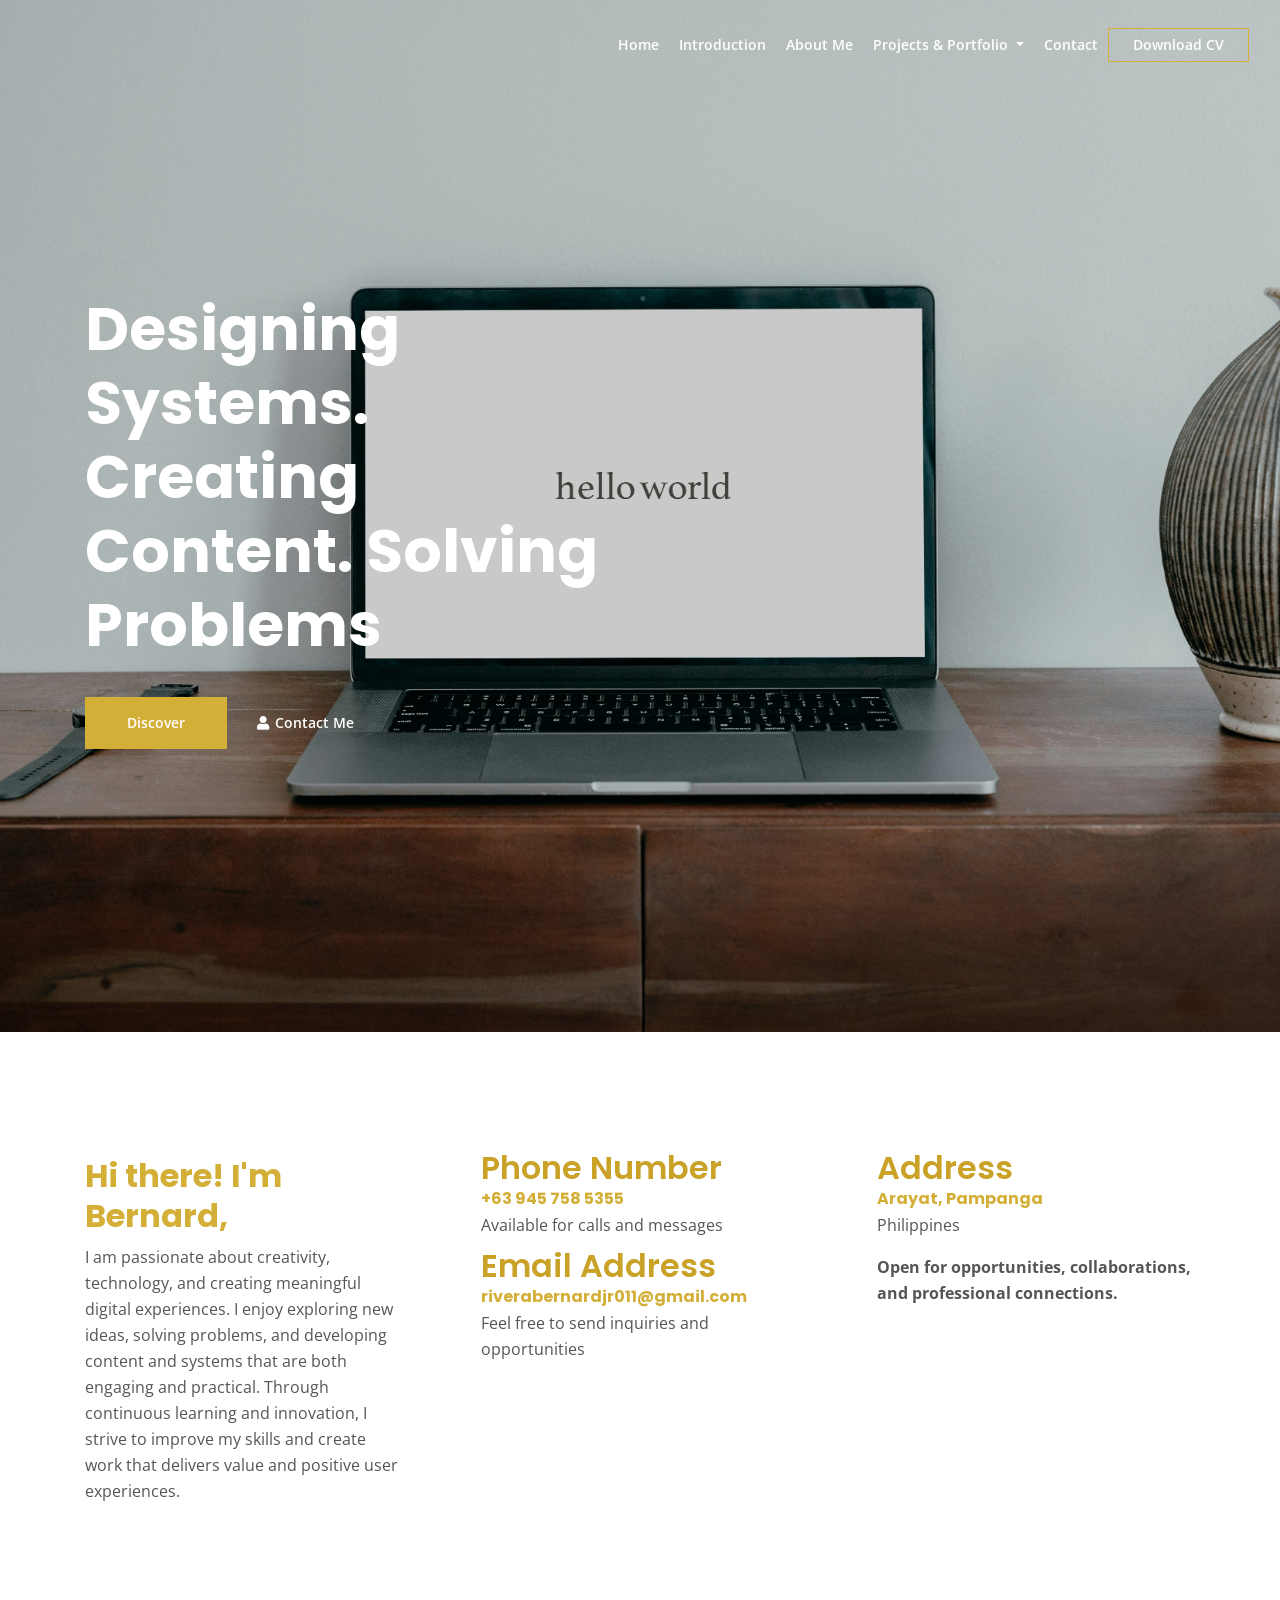
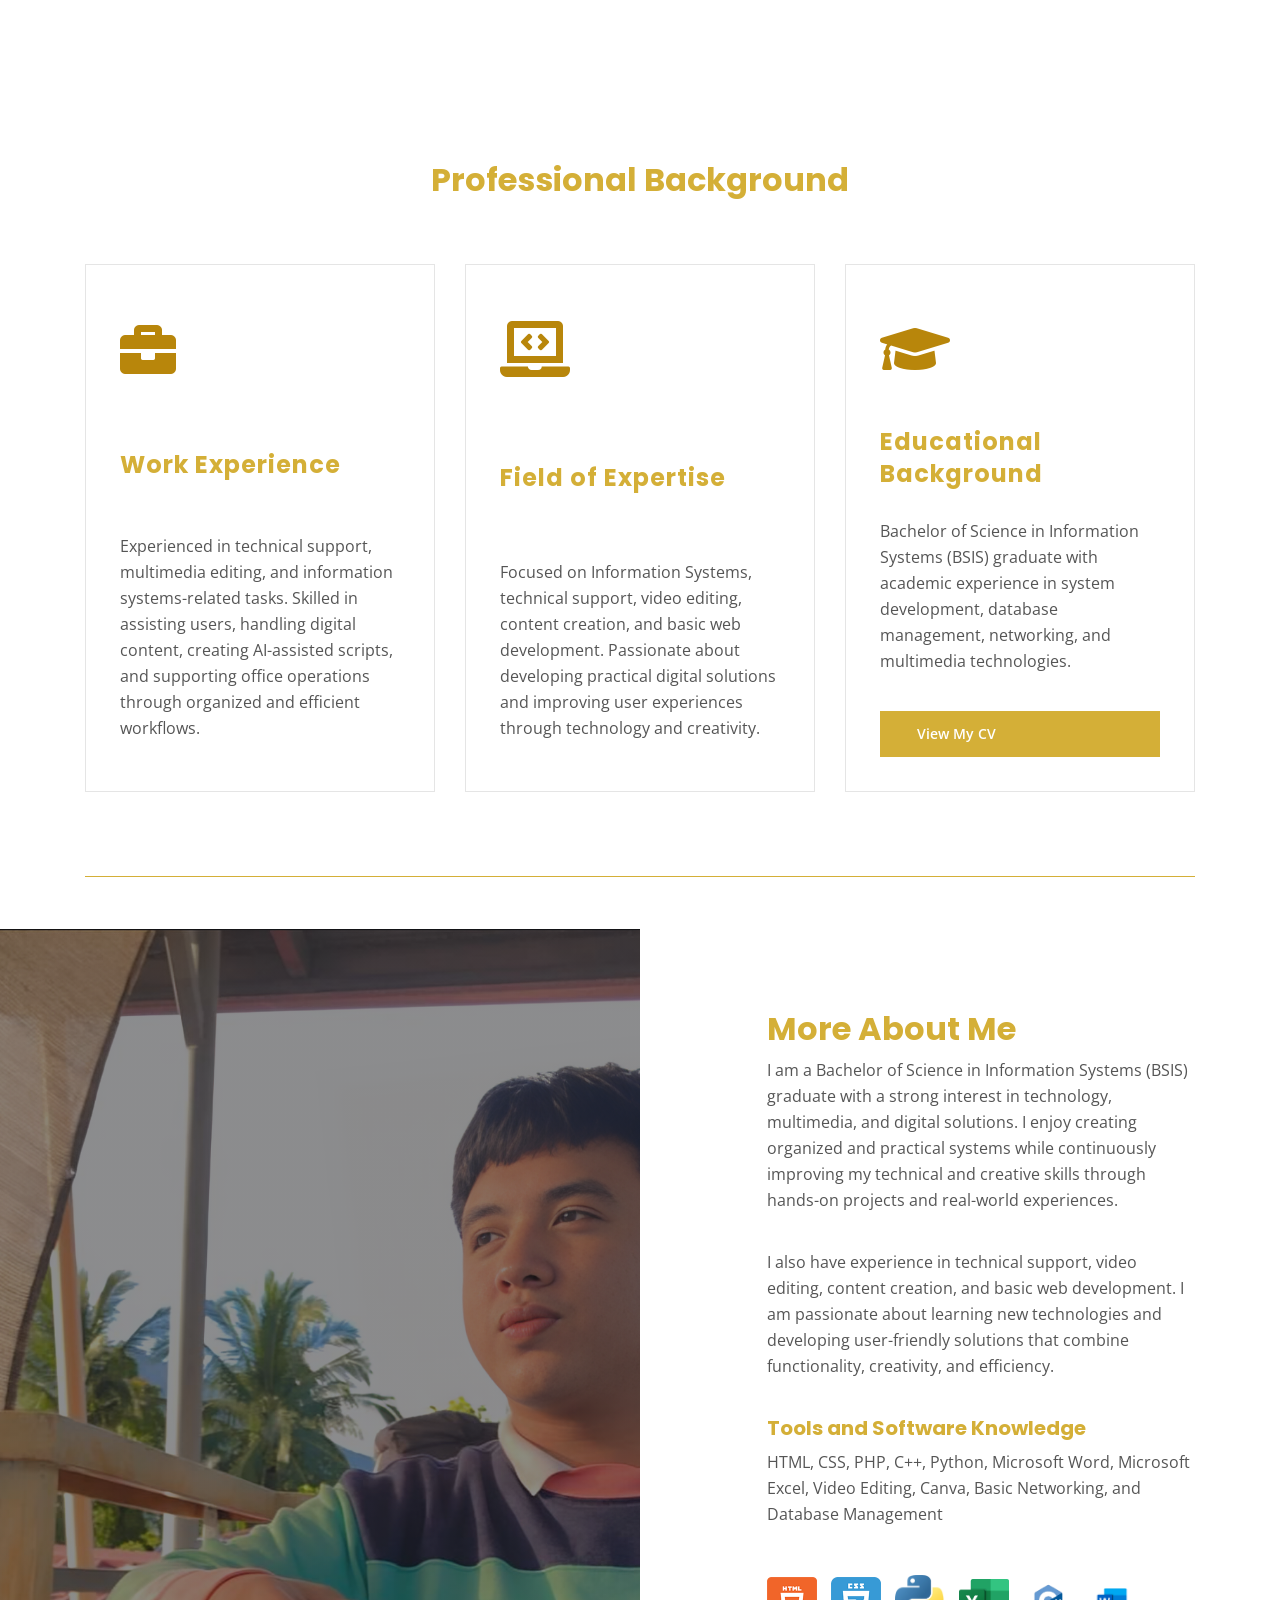
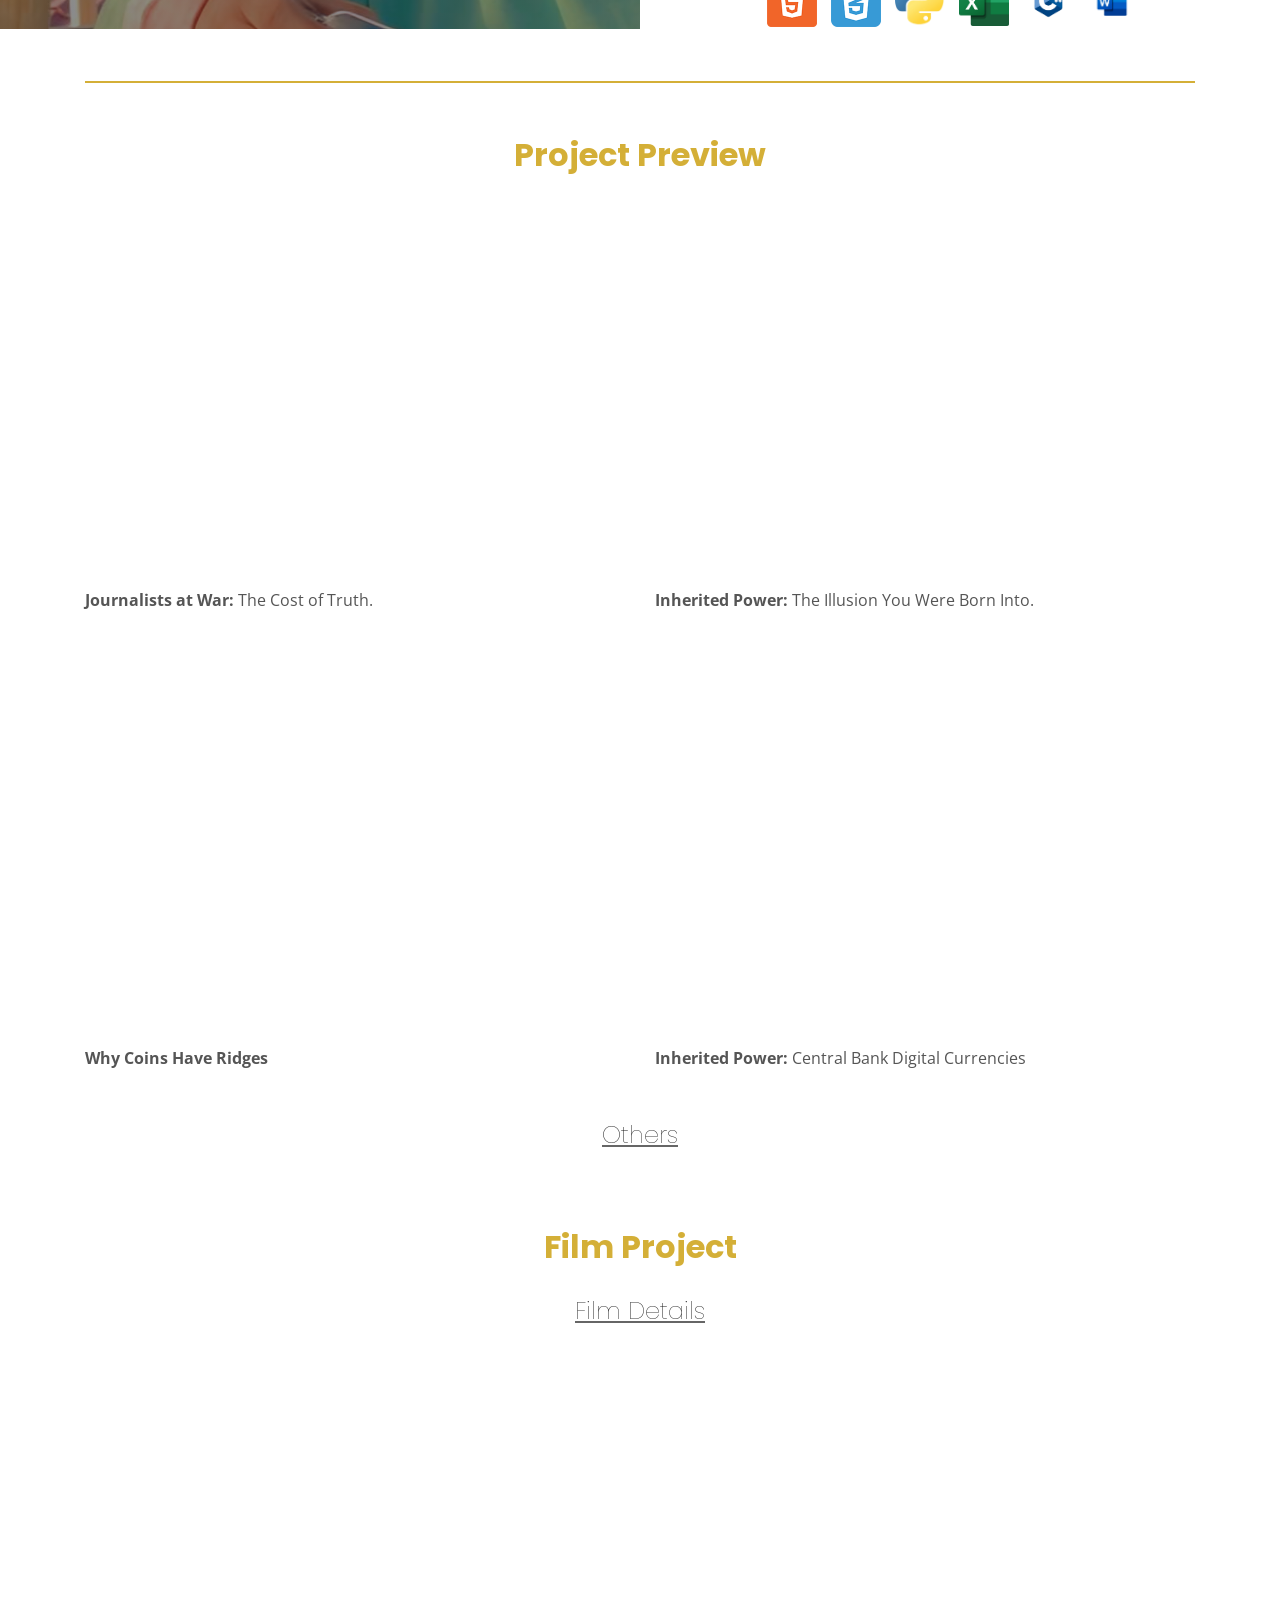
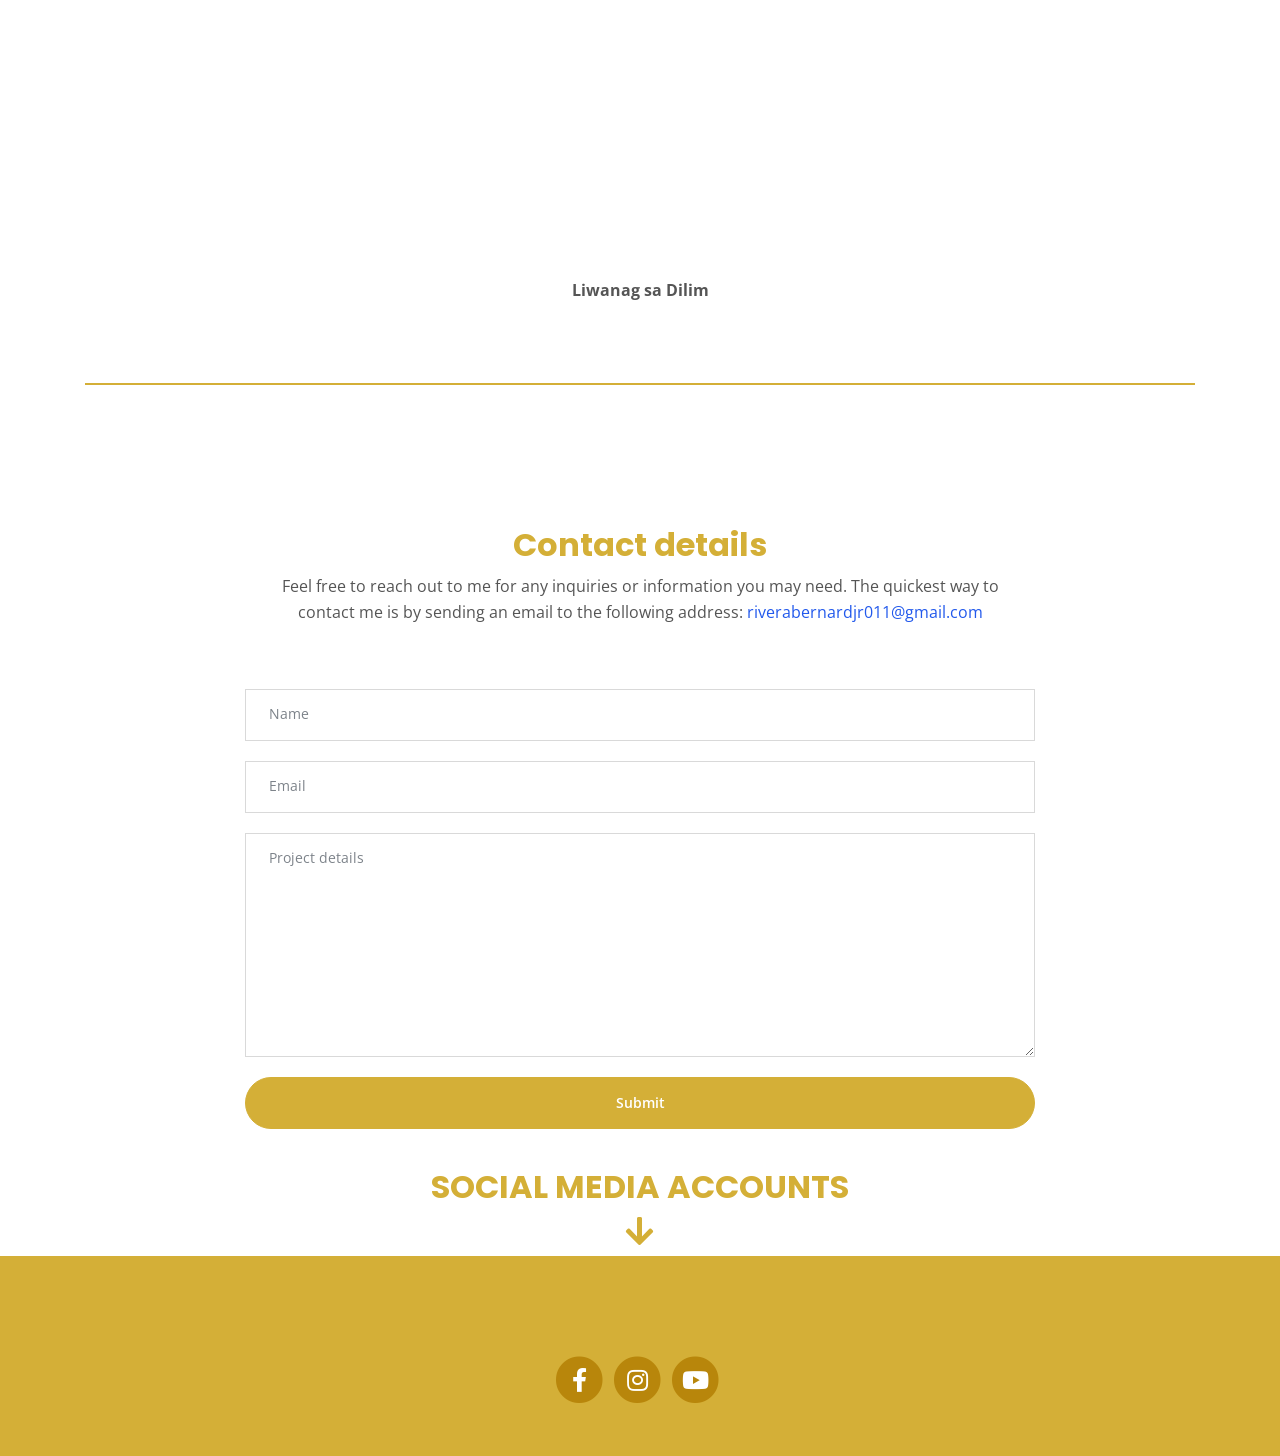
==== commit b00cd55c: "Update print statement from 'Hello' to 'Goodbye'" ====
--- a/index.html
+++ b/index.html
@@ -113,7 +113,7 @@
                 <!-- CV BUTTON -->
                 <li class="nav-item">
                     <a class="btn-outline-sm"
-                       href="https://drive.google.com/file/d/1Xc3eVk9_y6leTwmuaS0md-PSYL1R46uZ/view?usp=sharing"
+                       href="https://drive.google.com/file/d/1hVNoEe07ZXGgK3bDBmj6iTpEGVfvckYz/view?usp=sharing"
                        target="_blank">
 
                         Download CV
@@ -228,7 +228,7 @@
                     </p>
 
                     <!-- CV Button -->
-                    <a class="btn-solid-reg" href="https://drive.google.com/file/d/1Xc3eVk9_y6leTwmuaS0md-PSYL1R46uZ/view?usp=sharing" target="_blank">
+                    <a class="btn-solid-reg" href="https://drive.google.com/file/d/1hVNoEe07ZXGgK3bDBmj6iTpEGVfvckYz/view?usp=sharing" target="_blank">
                         View My CV
                     </a>
                 </div> <!-- end of text-box -->
@@ -551,4 +551,4 @@
     <script src="js/jquery.easing.min.js"></script> <!-- jQuery Easing for smooth scrolling between anchors -->
     <script src="js/scripts.js"></script> <!-- Custom scripts -->
 </body>
-</html>+</html>
